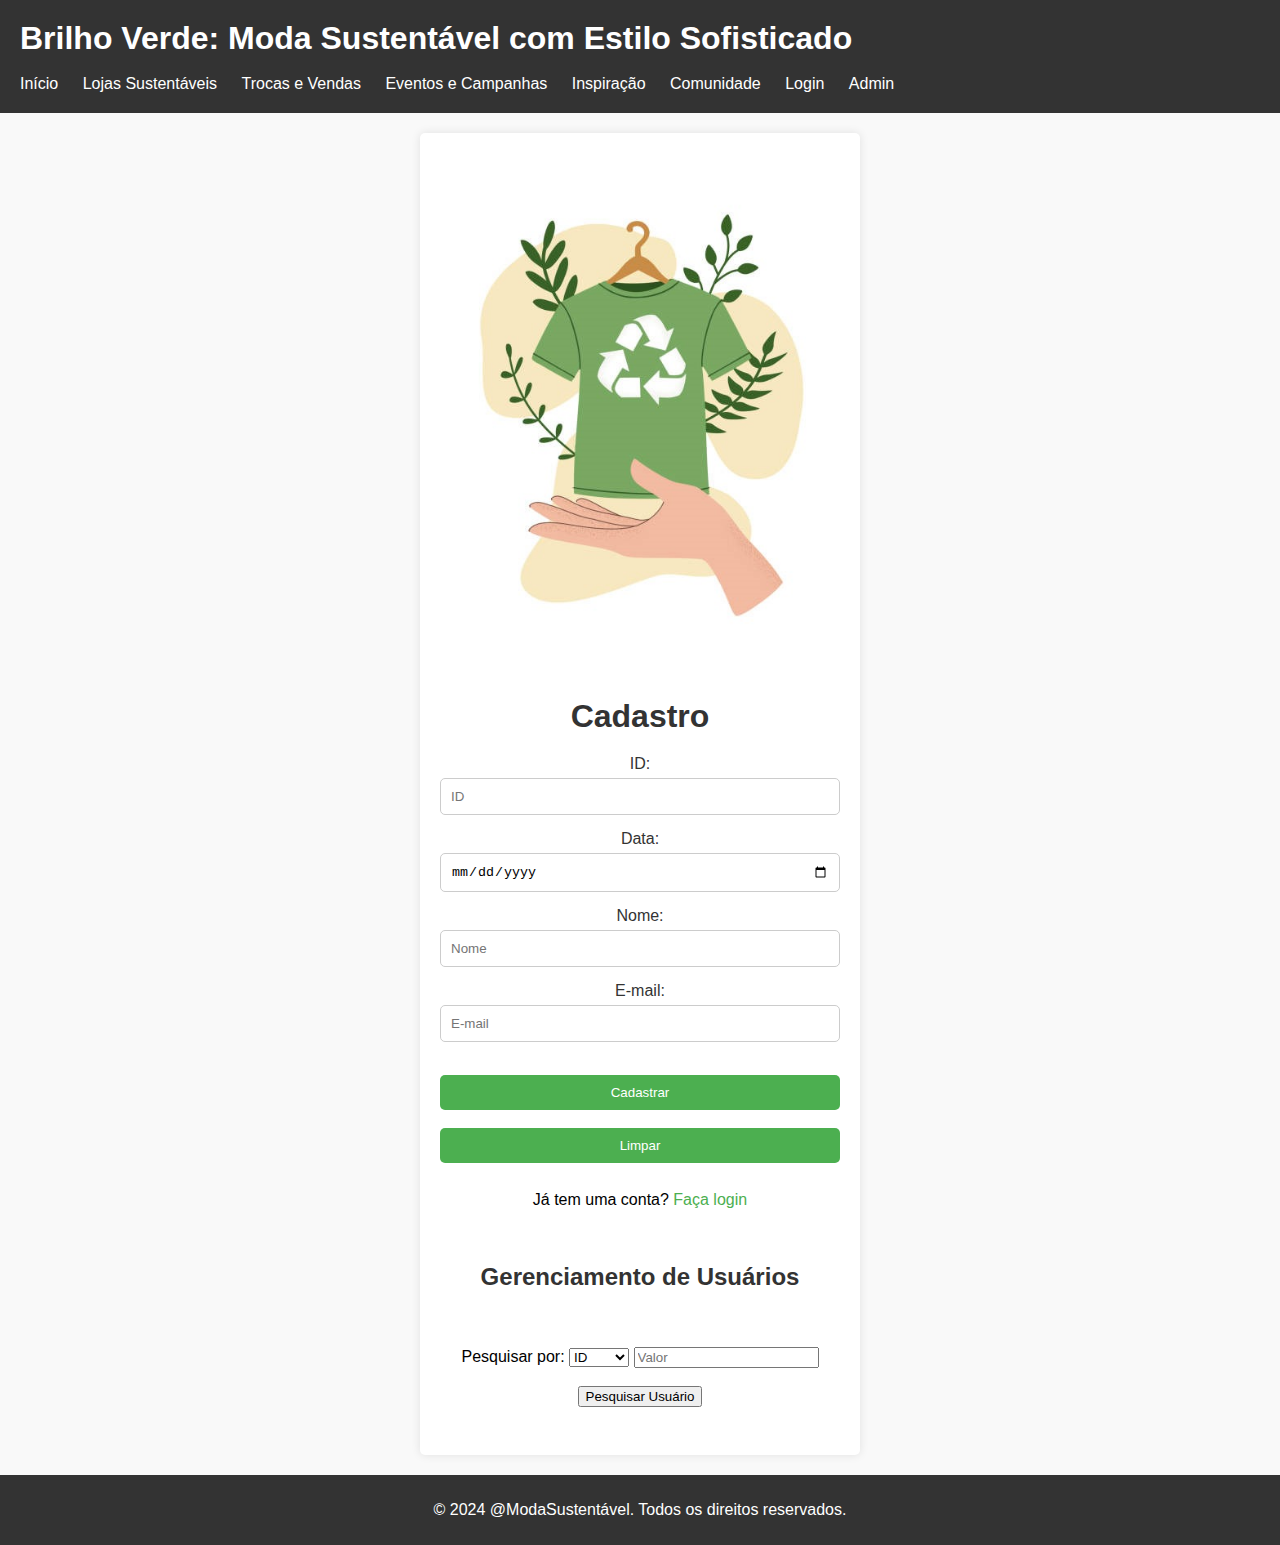
==== admin.html @ ebd2dcc5 "Update admin.html" ====
<!DOCTYPE html>
<html lang="pt-br">
<head>
  <meta charset="UTF-8">
  <meta name="viewport" content="width=device-width, initial-scale=1.0">
  <title>Brilho Verde: Moda Sustentável</title>
  <link rel="stylesheet" href="styles2.css">
</head>
<body>
  <header>
    <h1>Brilho Verde: Moda Sustentável com Estilo Sofisticado</h1>
    <br>
    <nav>
      <ul>
        <li><a href="principal.html">Início</a></li>
        <li><a href="#">Lojas Sustentáveis</a></li>
        <li><a href="#">Trocas e Vendas</a></li>
        <li><a href="#">Eventos e Campanhas</a></li>
        <li><a href="#">Inspiração</a></li>
        <li><a href="#">Comunidade</a></li>
        <li><a href="index.html">Login</a></li>
        <li><a href="admin.html">Admin</a></li>
      </ul>
    </nav>
  </header>
  
  <div class="main-content">
    <section class="form-section">
      <div class="login-container">
        <img src="img/cadastroNovo.jpg" alt="Fashion" class="cadastro-image">
        <form class="login-form" onsubmit="handleFormSubmit(); return false;">
          <h1>Cadastro</h1>
          <label for="id">ID:</label>
          <input type="text" id="id" name="id" placeholder="ID" required>
          <label for="date">Data:</label>
          <input type="date" id="date" name="date" required>
          <label for="name">Nome:</label>
          <input type="text" id="name" name="name" placeholder="Nome" required>
          <label for="email">E-mail:</label>
          <input type="email" id="email" name="email" placeholder="E-mail" required>
          <br> <br>
          <button type="submit">Cadastrar</button>
          <br> <br>
          <button type="button" onclick="clearForm()">Limpar</button>
          <br> <br>
          <p class="login-link">Já tem uma conta? <a href="index.html">Faça login</a></p>
        </form>

        <br>
        <h2>Gerenciamento de Usuários</h2>
        <br> <br>
        <label for="searchAttribute">Pesquisar por:</label>
        <select id="searchAttribute">
          <option value="id">ID</option>
          <option value="date">Data</option>
          <option value="name">Nome</option>
          <option value="email">E-mail</option>
        </select>
        <input type="text" id="searchValue" placeholder="Valor">
        <br> <br>
        <button onclick="handleSearchUser()">Pesquisar Usuário</button>
        <br> <br>
        <div id="searchResult"></div>
      </div>
    </section>
  </div>
  
  <footer>
    <p>&copy; 2024 @ModaSustentável. Todos os direitos reservados.</p>
  </footer>

  <script>
    function saveData() {
      const id = document.getElementById('id').value;
      const date = document.getElementById('date').value;
      const name = document.getElementById('name').value;
      const email = document.getElementById('email').value;
      
      const user = { id, date, name, email };
      
      let users = JSON.parse(localStorage.getItem('users')) || [];
      users.push(user);
      localStorage.setItem('users', JSON.stringify(users));
    }

    function clearForm() {
      document.getElementById('id').value = '';
      document.getElementById('date').value = '';
      document.getElementById('name').value = '';
      document.getElementById('email').value = '';
    }

    function handleFormSubmit() {
      saveData();
      clearForm();
      alert('Dados cadastrados com sucesso!');
      redirectToMainPage();
    }

    function redirectToMainPage() {
      window.location.href = "index.html";
    }

    function handleDeleteUser() {
      const userId = document.getElementById('userId').value;
      if (userId) {
        deleteUser(userId);
      } else {
        alert('Por favor, insira um ID de usuário válido.');
      }
    }

    function clearAllUsers() {
      localStorage.removeItem('users');
      alert('Todos os usuários foram excluídos!');
    }

    function searchUser(attribute, value) {
      let users = JSON.parse(localStorage.getItem('users')) || [];
      return users.filter(user => user[attribute] === value);
    }

    function searchAndDisplayUser() {
      const attribute = document.getElementById('searchAttribute').value;
      const value = document.getElementById('searchValue').value;
      
      const users = searchUser(attribute, value);
      
      const resultDiv = document.getElementById('searchResult');
      resultDiv.innerHTML = '';
      
      if (users.length > 0) {
        users.forEach(user => {
          resultDiv.innerHTML += `Usuário encontrado: ${user.name}, Data: ${user.date}, ID: ${user.id}<br>`;
        });
      } else {
        resultDiv.innerHTML = 'Nenhum usuário encontrado.';
      }
    }

    function handleSearchUser() {
      searchAndDisplayUser();
    }
  </script>

</body>
</html>
---- styles2.css ----
body {
  font-family: Arial, sans-serif;
  margin: 0;
  padding: 0;
  background-color: #f9f9f9;
}

header {
  background-color: #333;
  color: #fff;
  padding: 20px;
}

header h1 {
  margin: 0;
}

nav ul {
  list-style-type: none;
  margin: 0;
  padding: 0;
}

nav ul li {
  display: inline;
  margin-right: 20px;
}

nav ul li a {
  color: #fff;
  text-decoration: none;
}

.main-content {
  display: flex;
  justify-content: center; /* Centraliza horizontalmente */
  align-items: center; /* Centraliza verticalmente */
  padding: 20px;
}

.login-container {
  width: 100%;
  max-width: 400px;
  padding: 20px;
  background-color: #fff;
  border-radius: 5px;
  box-shadow: 0 0 10px rgba(0, 0, 0, 0.1);
  text-align: center; /* Centraliza o conteúdo dentro do container */
}

.cadastro-image {
  max-width: 100%;
  height: auto;
  margin-bottom: 20px;
}

.login-form {
  width: 100%;
}

.login-form h1 {
  margin-bottom: 20px;
  color: #333;
}

.login-form label {
  display: block;
  margin-bottom: 5px;
  color: #333;
}

.login-form input {
  width: calc(100% - 22px); /* Considera o padding de 10px em cada lado */
  margin-bottom: 15px;
  padding: 10px;
  border: 1px solid #ccc;
  border-radius: 5px;
}

.login-form button {
  width: 100%;
  padding: 10px;
  background-color: #4CAF50;
  color: white;
  border: none;
  border-radius: 5px;
  cursor: pointer;
}

.login-form button:hover {
  background-color: #45a049;
}

.login-link {
  margin-top: 10px;
}

.login-link a {
  color: #4CAF50;
  text-decoration: none;
}

.login-link a:hover {
  text-decoration: underline;
}

h2 {
  color: #333;
}

#searchResult {
  margin-top: 10px;
  color: #333;
}

footer {
  background-color: #333;
  color: #fff;
  text-align: center;
  padding: 10px;
}
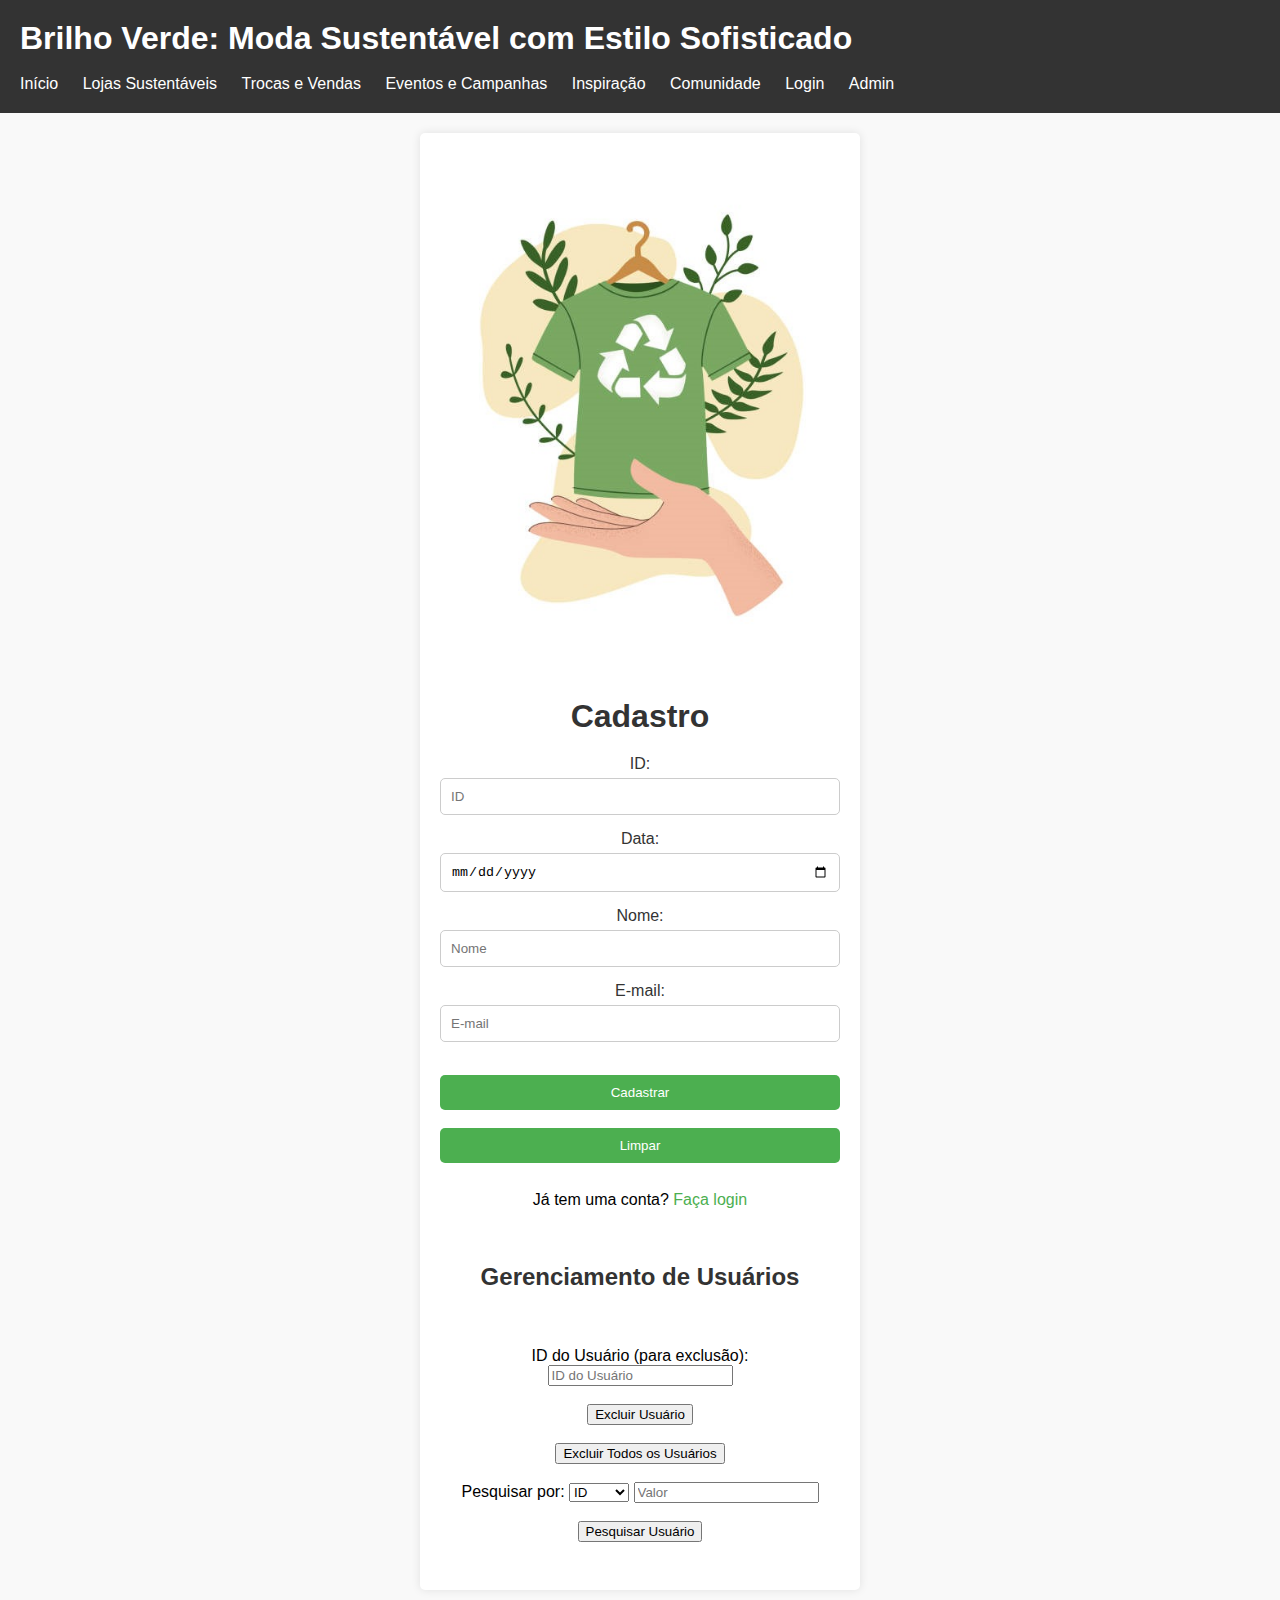
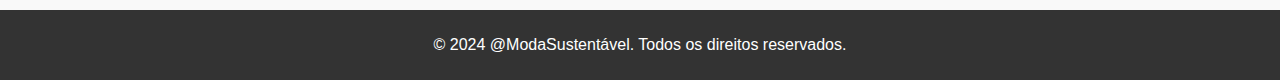
==== commit f9f8cb7a: "Update admin.html" ====
--- a/admin.html
+++ b/admin.html
@@ -49,6 +49,15 @@
         <br>
         <h2>Gerenciamento de Usuários</h2>
         <br> <br>
+        <label for="userId">ID do Usuário (para exclusão):</label>
+        <input type="text" id="userId" placeholder="ID do Usuário">
+        <br> <br>
+        <button onclick="handleDeleteUser()">Excluir Usuário</button>
+
+        <br><br>
+        <button onclick="clearAllUsers()">Excluir Todos os Usuários</button>
+
+        <br><br>
         <label for="searchAttribute">Pesquisar por:</label>
         <select id="searchAttribute">
           <option value="id">ID</option>
@@ -110,6 +119,18 @@
       }
     }
 
+    function deleteUser(userId) {
+      let users = JSON.parse(localStorage.getItem('users')) || [];
+      const index = users.findIndex(user => user.id === userId);
+      if (index !== -1) {
+        users.splice(index, 1);
+        localStorage.setItem('users', JSON.stringify(users));
+        alert('Usuário excluído com sucesso!');
+      } else {
+        alert('Usuário não encontrado.');
+      }
+    }
+
     function clearAllUsers() {
       localStorage.removeItem('users');
       alert('Todos os usuários foram excluídos!');
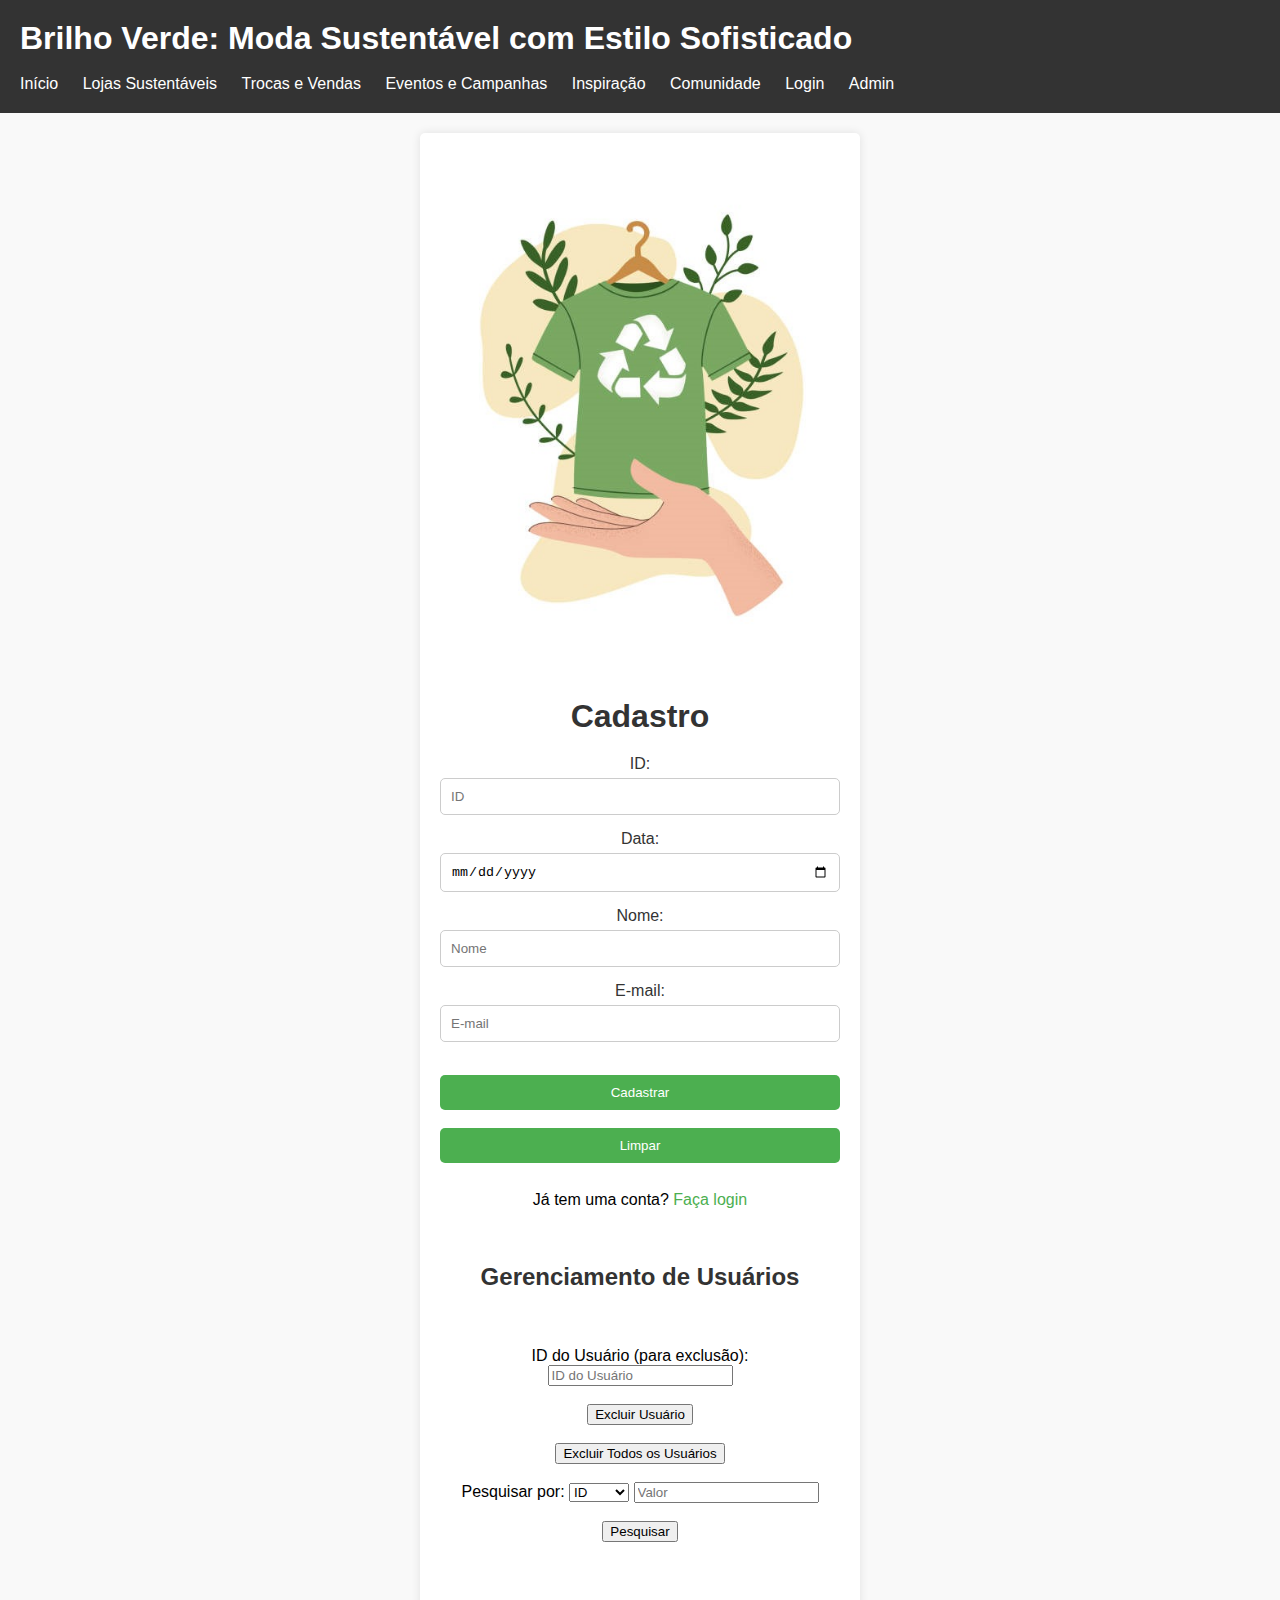
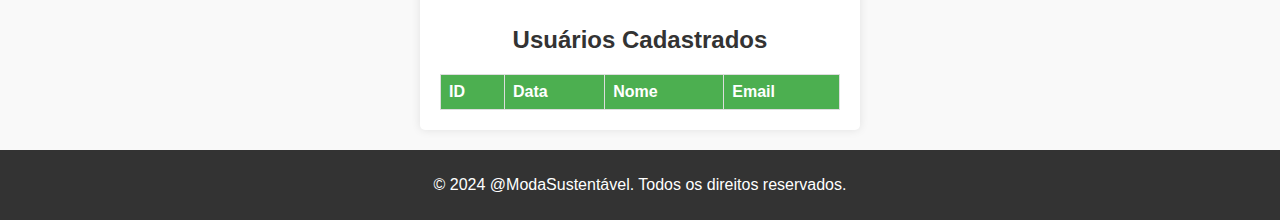
==== commit 580c74a6: "Update admin.html" ====
--- a/admin.html
+++ b/admin.html
@@ -67,9 +67,24 @@
         </select>
         <input type="text" id="searchValue" placeholder="Valor">
         <br> <br>
-        <button onclick="handleSearchUser()">Pesquisar Usuário</button>
+        <button onclick="handleSearchUser()">Pesquisar</button>
         <br> <br>
         <div id="searchResult"></div>
+        
+        <br> <br>
+        <h2>Usuários Cadastrados</h2>
+        <table id="userTable">
+          <thead>
+            <tr>
+              <th>ID</th>
+              <th>Data</th>
+              <th>Nome</th>
+              <th>Email</th>
+            </tr>
+          </thead>
+          <tbody>
+          </tbody>
+        </table>
       </div>
     </section>
   </div>
@@ -90,6 +105,7 @@
       let users = JSON.parse(localStorage.getItem('users')) || [];
       users.push(user);
       localStorage.setItem('users', JSON.stringify(users));
+      displayUsers();
     }
 
     function clearForm() {
@@ -126,6 +142,7 @@
         users.splice(index, 1);
         localStorage.setItem('users', JSON.stringify(users));
         alert('Usuário excluído com sucesso!');
+        displayUsers();
       } else {
         alert('Usuário não encontrado.');
       }
@@ -134,6 +151,7 @@
     function clearAllUsers() {
       localStorage.removeItem('users');
       alert('Todos os usuários foram excluídos!');
+      displayUsers();
     }
 
     function searchUser(attribute, value) {
@@ -162,6 +180,25 @@
     function handleSearchUser() {
       searchAndDisplayUser();
     }
+
+    function displayUsers() {
+      let users = JSON.parse(localStorage.getItem('users')) || [];
+      const userTableBody = document.getElementById('userTable').querySelector('tbody');
+      userTableBody.innerHTML = '';
+      users.forEach(user => {
+        let row = `<tr>
+                    <td>${user.id}</td>
+                    <td>${user.date}</td>
+                    <td>${user.name}</td>
+                    <td>${user.email}</td>
+                   </tr>`;
+        userTableBody.innerHTML += row;
+      });
+    }
+
+    window.onload = function() {
+      displayUsers();
+    }
   </script>
 
 </body>
--- a/styles2.css
+++ b/styles2.css
@@ -119,3 +119,29 @@
   text-align: center;
   padding: 10px;
 }
+
+/* Estilo da tabela */
+table {
+  width: 100%;
+  border-collapse: collapse;
+  margin-top: 20px;
+}
+
+table th, table td {
+  border: 1px solid #ddd;
+  padding: 8px;
+  text-align: left;
+}
+
+table th {
+  background-color: #4CAF50;
+  color: white;
+}
+
+table tr:nth-child(even) {
+  background-color: #f2f2f2;
+}
+
+table tr:hover {
+  background-color: #ddd;
+}
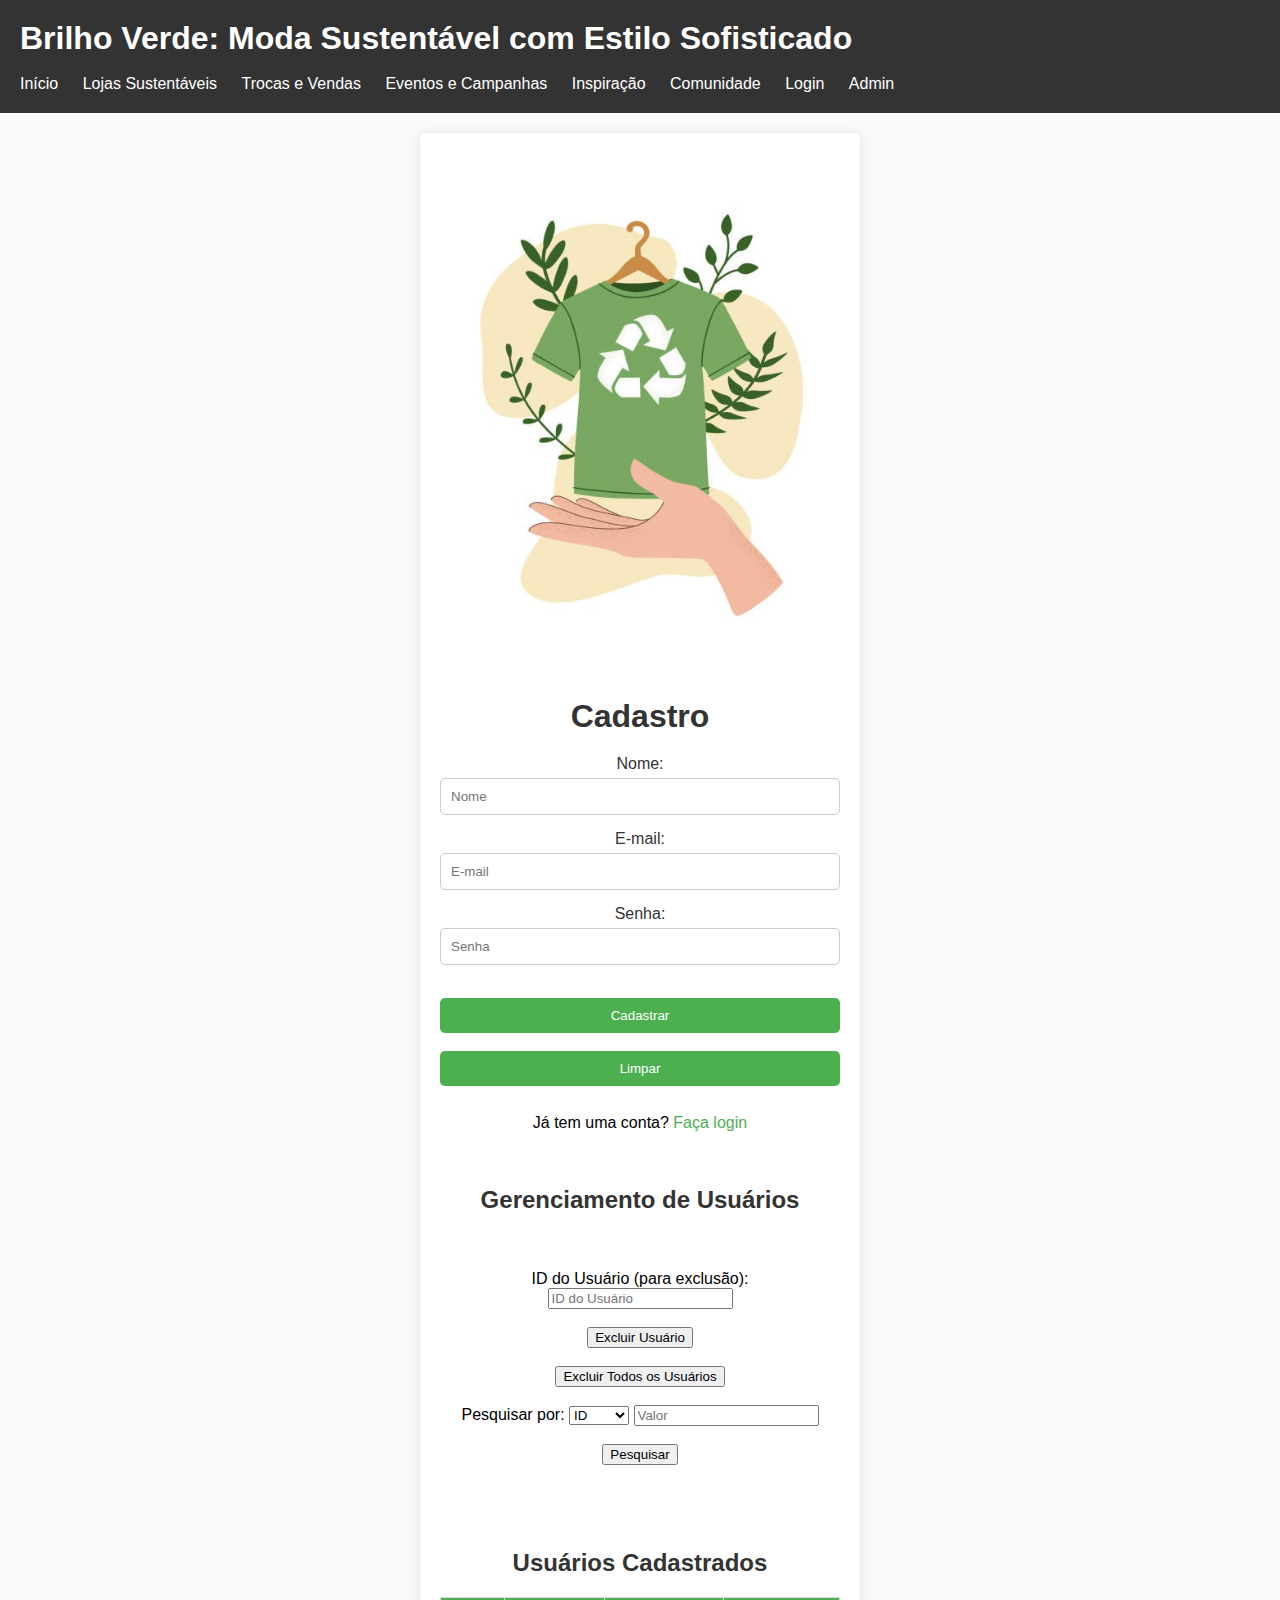
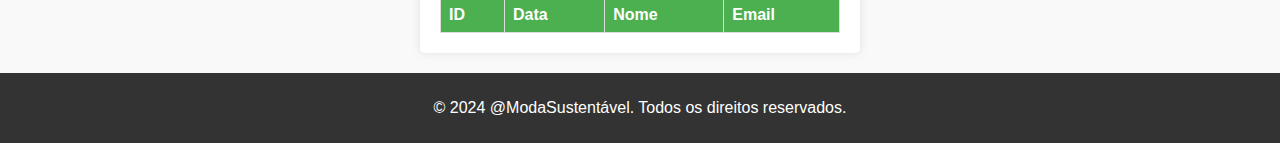
==== commit ad9da062: "Update admin.html" ====
--- a/admin.html
+++ b/admin.html
@@ -1,15 +1,19 @@
 <!DOCTYPE html>
 <html lang="pt-br">
 <head>
+  <!-- Meta tags básicas -->
   <meta charset="UTF-8">
   <meta name="viewport" content="width=device-width, initial-scale=1.0">
   <title>Brilho Verde: Moda Sustentável</title>
+  <!-- Link para o arquivo de estilos CSS -->
   <link rel="stylesheet" href="styles2.css">
 </head>
 <body>
+  <!-- Cabeçalho da página -->
   <header>
     <h1>Brilho Verde: Moda Sustentável com Estilo Sofisticado</h1>
     <br>
+    <!-- Navegação principal -->
     <nav>
       <ul>
         <li><a href="principal.html">Início</a></li>
@@ -24,20 +28,21 @@
     </nav>
   </header>
   
+  <!-- Conteúdo principal -->
   <div class="main-content">
     <section class="form-section">
       <div class="login-container">
+        <!-- Imagem ilustrativa ao lado do formulário -->
         <img src="img/cadastroNovo.jpg" alt="Fashion" class="cadastro-image">
+        <!-- Formulário de cadastro -->
         <form class="login-form" onsubmit="handleFormSubmit(); return false;">
           <h1>Cadastro</h1>
-          <label for="id">ID:</label>
-          <input type="text" id="id" name="id" placeholder="ID" required>
-          <label for="date">Data:</label>
-          <input type="date" id="date" name="date" required>
           <label for="name">Nome:</label>
           <input type="text" id="name" name="name" placeholder="Nome" required>
           <label for="email">E-mail:</label>
           <input type="email" id="email" name="email" placeholder="E-mail" required>
+          <label for="password">Senha:</label>
+          <input type="password" id="password" name="password" placeholder="Senha" required>
           <br> <br>
           <button type="submit">Cadastrar</button>
           <br> <br>
@@ -49,6 +54,7 @@
         <br>
         <h2>Gerenciamento de Usuários</h2>
         <br> <br>
+        <!-- Campo para exclusão de usuário por ID -->
         <label for="userId">ID do Usuário (para exclusão):</label>
         <input type="text" id="userId" placeholder="ID do Usuário">
         <br> <br>
@@ -58,10 +64,10 @@
         <button onclick="clearAllUsers()">Excluir Todos os Usuários</button>
 
         <br><br>
+        <!-- Campos para pesquisa de usuários -->
         <label for="searchAttribute">Pesquisar por:</label>
         <select id="searchAttribute">
           <option value="id">ID</option>
-          <option value="date">Data</option>
           <option value="name">Nome</option>
           <option value="email">E-mail</option>
         </select>
@@ -69,10 +75,12 @@
         <br> <br>
         <button onclick="handleSearchUser()">Pesquisar</button>
         <br> <br>
+        <!-- Div para exibir os resultados da pesquisa -->
         <div id="searchResult"></div>
         
         <br> <br>
         <h2>Usuários Cadastrados</h2>
+        <!-- Tabela para exibir todos os usuários cadastrados -->
         <table id="userTable">
           <thead>
             <tr>
@@ -89,32 +97,39 @@
     </section>
   </div>
   
+  <!-- Rodapé da página -->
   <footer>
     <p>&copy; 2024 @ModaSustentável. Todos os direitos reservados.</p>
   </footer>
 
+  <!-- Scripts JavaScript -->
   <script>
+    // Função para salvar dados no localStorage
     function saveData() {
-      const id = document.getElementById('id').value;
-      const date = document.getElementById('date').value;
       const name = document.getElementById('name').value;
       const email = document.getElementById('email').value;
-      
-      const user = { id, date, name, email };
-      
-      let users = JSON.parse(localStorage.getItem('users')) || [];
+      const password = document.getElementById('password').value;
+      
+      let users = JSON.parse(localStorage.getItem('users')) || [];
+      const id = users.length ? users[users.length - 1].id + 1 : 1; // Gerando ID auto-incrementado
+      
+      const date = new Date().toLocaleDateString(); // Obtendo a data atual
+      
+      const user = { id, date, name, email, password };
+      
       users.push(user);
       localStorage.setItem('users', JSON.stringify(users));
       displayUsers();
     }
 
+    // Função para limpar o formulário
     function clearForm() {
-      document.getElementById('id').value = '';
-      document.getElementById('date').value = '';
       document.getElementById('name').value = '';
       document.getElementById('email').value = '';
-    }
-
+      document.getElementById('password').value = '';
+    }
+
+    // Função para lidar com o envio do formulário
     function handleFormSubmit() {
       saveData();
       clearForm();
@@ -122,10 +137,12 @@
       redirectToMainPage();
     }
 
+    // Função para redirecionar para a página principal
     function redirectToMainPage() {
       window.location.href = "index.html";
     }
 
+    // Função para lidar com a exclusão de um usuário específico
     function handleDeleteUser() {
       const userId = document.getElementById('userId').value;
       if (userId) {
@@ -135,9 +152,10 @@
       }
     }
 
+    // Função para excluir um usuário específico
     function deleteUser(userId) {
       let users = JSON.parse(localStorage.getItem('users')) || [];
-      const index = users.findIndex(user => user.id === userId);
+      const index = users.findIndex(user => user.id == userId);
       if (index !== -1) {
         users.splice(index, 1);
         localStorage.setItem('users', JSON.stringify(users));
@@ -148,17 +166,20 @@
       }
     }
 
+    // Função para excluir todos os usuários
     function clearAllUsers() {
       localStorage.removeItem('users');
       alert('Todos os usuários foram excluídos!');
       displayUsers();
     }
 
+    // Função para buscar usuários com base em um atributo específico
     function searchUser(attribute, value) {
       let users = JSON.parse(localStorage.getItem('users')) || [];
       return users.filter(user => user[attribute] === value);
     }
 
+    // Função para buscar e exibir usuários
     function searchAndDisplayUser() {
       const attribute = document.getElementById('searchAttribute').value;
       const value = document.getElementById('searchValue').value;
@@ -177,10 +198,12 @@
       }
     }
 
+    // Função para lidar com a pesquisa de usuários
     function handleSearchUser() {
       searchAndDisplayUser();
     }
 
+    // Função para exibir todos os usuários na tabela
     function displayUsers() {
       let users = JSON.parse(localStorage.getItem('users')) || [];
       const userTableBody = document.getElementById('userTable').querySelector('tbody');
@@ -196,6 +219,7 @@
       });
     }
 
+    // Executa ao carregar a página para exibir os usuários salvos
     window.onload = function() {
       displayUsers();
     }
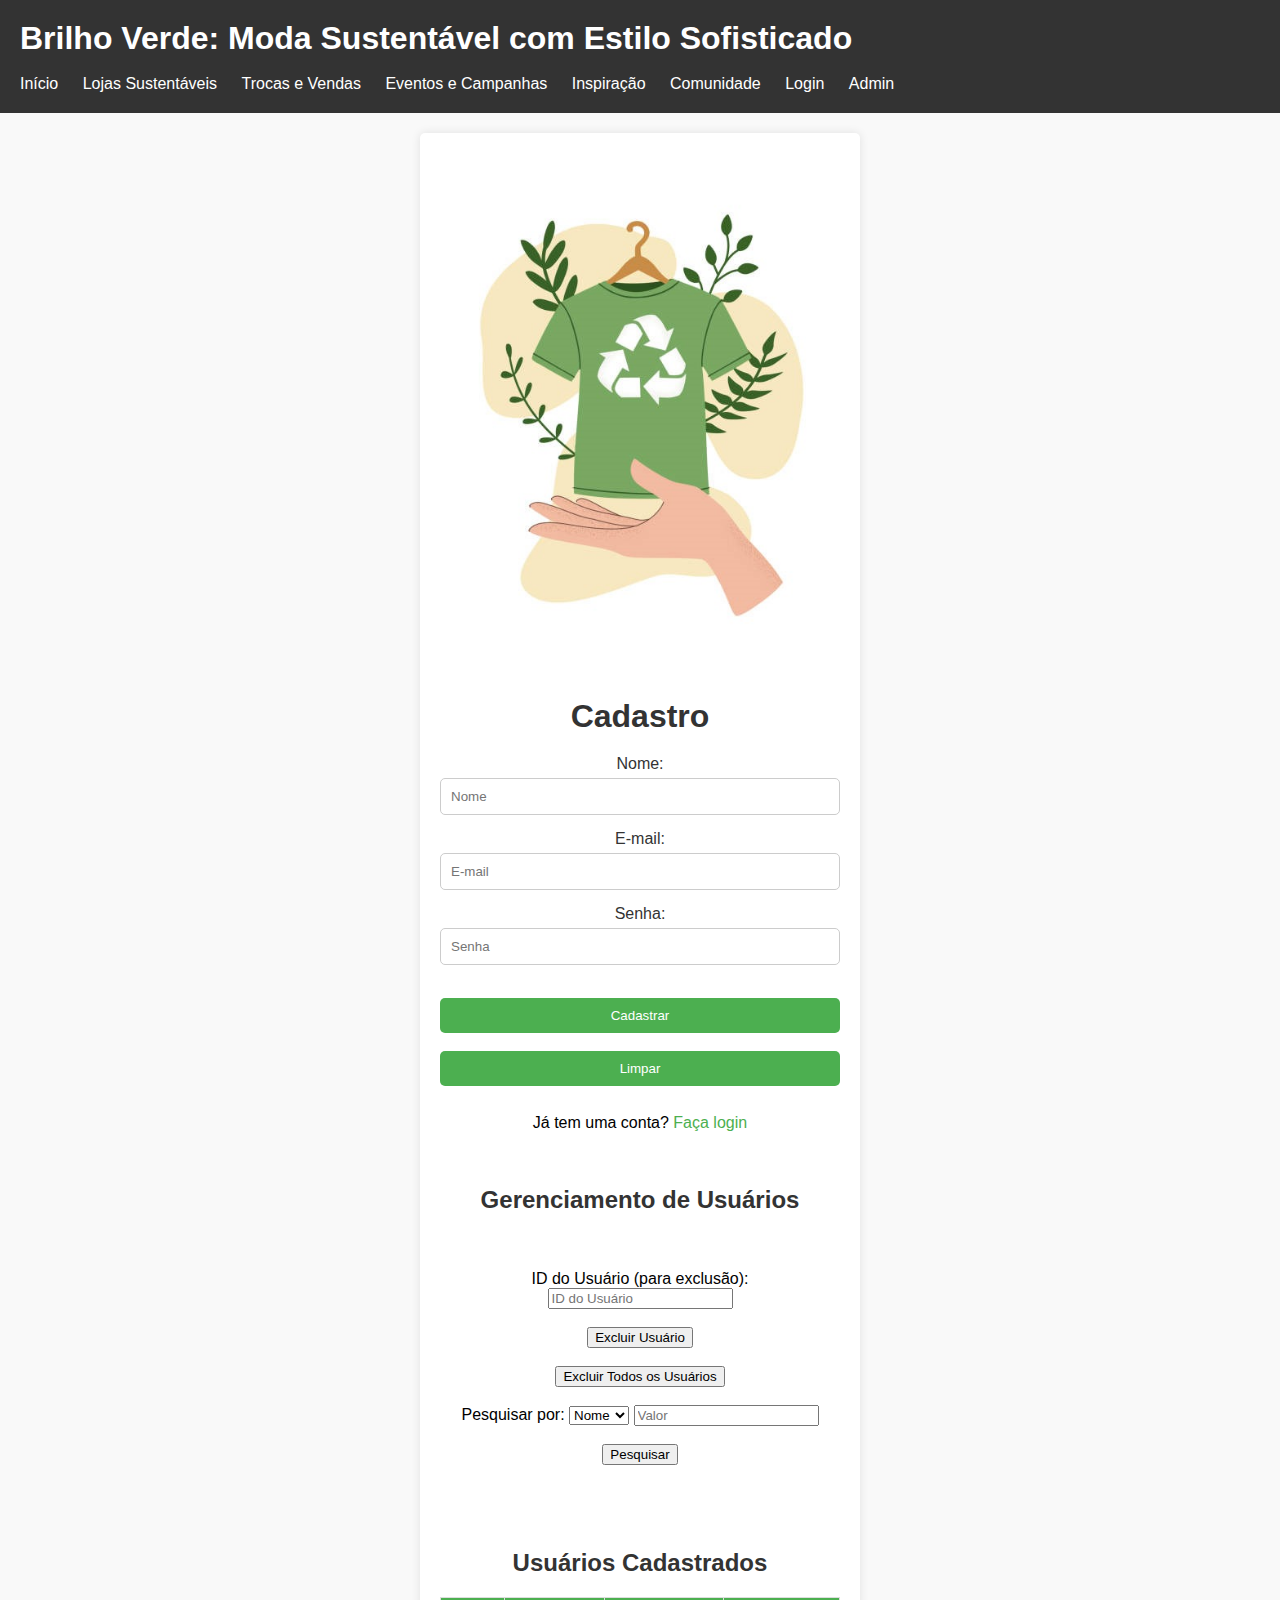
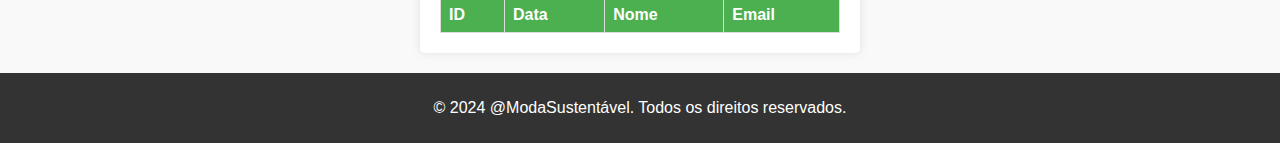
==== commit 985a2400: "Update admin.html" ====
--- a/admin.html
+++ b/admin.html
@@ -67,7 +67,6 @@
         <!-- Campos para pesquisa de usuários -->
         <label for="searchAttribute">Pesquisar por:</label>
         <select id="searchAttribute">
-          <option value="id">ID</option>
           <option value="name">Nome</option>
           <option value="email">E-mail</option>
         </select>
@@ -181,22 +180,29 @@
 
     // Função para buscar e exibir usuários
     function searchAndDisplayUser() {
-      const attribute = document.getElementById('searchAttribute').value;
-      const value = document.getElementById('searchValue').value;
-      
-      const users = searchUser(attribute, value);
-      
-      const resultDiv = document.getElementById('searchResult');
-      resultDiv.innerHTML = '';
-      
-      if (users.length > 0) {
-        users.forEach(user => {
-          resultDiv.innerHTML += `Usuário encontrado: ${user.name}, Data: ${user.date}, ID: ${user.id}<br>`;
-        });
-      } else {
-        resultDiv.innerHTML = 'Nenhum usuário encontrado.';
-      }
-    }
+  const attribute = document.getElementById('searchAttribute').value;
+  const value = document.getElementById('searchValue').value;
+
+  // Verifica se o valor de pesquisa não está vazio
+  if (value.trim() === '') {
+    alert('Por favor, insira um valor para pesquisar.');
+    return;
+  }
+
+  const users = searchUser(attribute, value);
+
+  const resultDiv = document.getElementById('searchResult');
+  resultDiv.innerHTML = '';
+
+  if (users.length > 0) {
+    users.forEach(user => {
+      resultDiv.innerHTML += `Usuário encontrado: ${user.name}, Data: ${user.date}, ID: ${user.id}<br>`;
+    });
+  } else {
+    resultDiv.innerHTML = 'Nenhum usuário encontrado.';
+  }
+}
+
 
     // Função para lidar com a pesquisa de usuários
     function handleSearchUser() {
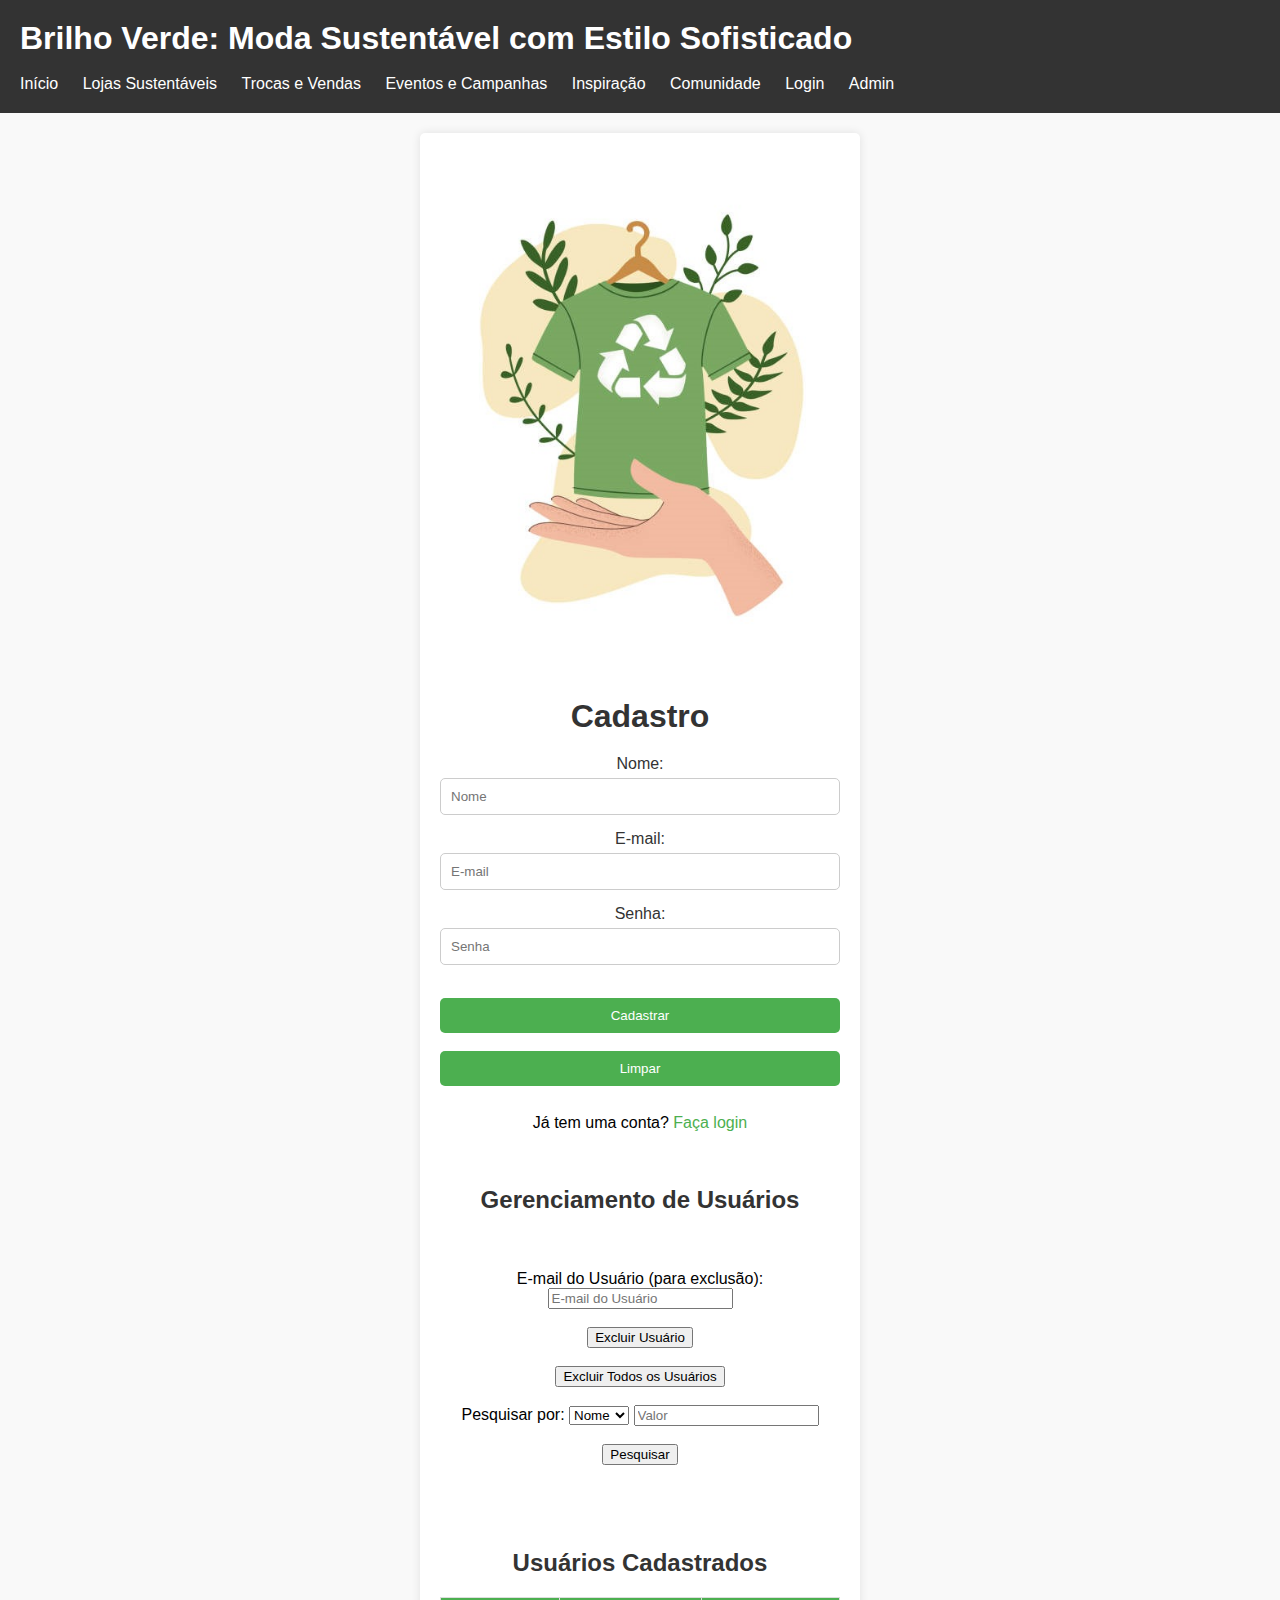
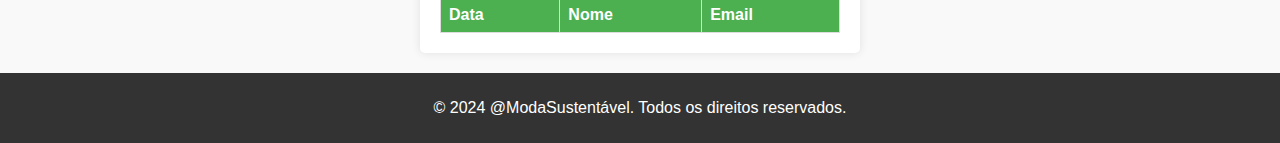
==== commit a4dc92ab: "Update admin.html" ====
--- a/admin.html
+++ b/admin.html
@@ -54,11 +54,11 @@
         <br>
         <h2>Gerenciamento de Usuários</h2>
         <br> <br>
-        <!-- Campo para exclusão de usuário por ID -->
-        <label for="userId">ID do Usuário (para exclusão):</label>
-        <input type="text" id="userId" placeholder="ID do Usuário">
-        <br> <br>
-        <button onclick="handleDeleteUser()">Excluir Usuário</button>
+        <!-- Campo para exclusão de usuário por E-mail -->
+        <label for="userEmail">E-mail do Usuário (para exclusão):</label>
+        <input type="email" id="userEmail" placeholder="E-mail do Usuário">
+        <br> <br>
+        <button onclick="handleDeleteUserByEmail()">Excluir Usuário</button>
 
         <br><br>
         <button onclick="clearAllUsers()">Excluir Todos os Usuários</button>
@@ -83,7 +83,6 @@
         <table id="userTable">
           <thead>
             <tr>
-              <th>ID</th>
               <th>Data</th>
               <th>Nome</th>
               <th>Email</th>
@@ -141,20 +140,20 @@
       window.location.href = "index.html";
     }
 
-    // Função para lidar com a exclusão de um usuário específico
-    function handleDeleteUser() {
-      const userId = document.getElementById('userId').value;
-      if (userId) {
-        deleteUser(userId);
+    // Função para lidar com a exclusão de um usuário específico por e-mail
+    function handleDeleteUserByEmail() {
+      const userEmail = document.getElementById('userEmail').value;
+      if (userEmail) {
+        deleteUserByEmail(userEmail);
       } else {
-        alert('Por favor, insira um ID de usuário válido.');
-      }
-    }
-
-    // Função para excluir um usuário específico
-    function deleteUser(userId) {
-      let users = JSON.parse(localStorage.getItem('users')) || [];
-      const index = users.findIndex(user => user.id == userId);
+        alert('Por favor, insira um e-mail de usuário válido.');
+      }
+    }
+
+    // Função para excluir um usuário específico por e-mail
+    function deleteUserByEmail(userEmail) {
+      let users = JSON.parse(localStorage.getItem('users')) || [];
+      const index = users.findIndex(user => user.email === userEmail);
       if (index !== -1) {
         users.splice(index, 1);
         localStorage.setItem('users', JSON.stringify(users));
@@ -180,29 +179,28 @@
 
     // Função para buscar e exibir usuários
     function searchAndDisplayUser() {
-  const attribute = document.getElementById('searchAttribute').value;
-  const value = document.getElementById('searchValue').value;
-
-  // Verifica se o valor de pesquisa não está vazio
-  if (value.trim() === '') {
-    alert('Por favor, insira um valor para pesquisar.');
-    return;
-  }
-
-  const users = searchUser(attribute, value);
-
-  const resultDiv = document.getElementById('searchResult');
-  resultDiv.innerHTML = '';
-
-  if (users.length > 0) {
-    users.forEach(user => {
-      resultDiv.innerHTML += `Usuário encontrado: ${user.name}, Data: ${user.date}, ID: ${user.id}<br>`;
-    });
-  } else {
-    resultDiv.innerHTML = 'Nenhum usuário encontrado.';
-  }
-}
-
+      const attribute = document.getElementById('searchAttribute').value;
+      const value = document.getElementById('searchValue').value;
+
+      // Verifica se o valor de pesquisa não está vazio
+      if (value.trim() === '') {
+        alert('Por favor, insira um valor para pesquisar.');
+        return;
+      }
+
+      const users = searchUser(attribute, value);
+
+      const resultDiv = document.getElementById('searchResult');
+      resultDiv.innerHTML = '';
+
+      if (users.length > 0) {
+        users.forEach(user => {
+          resultDiv.innerHTML += `Usuário encontrado: ${user.name}, Data: ${user.date}, ID: ${user.id}<br>`;
+        });
+      } else {
+        resultDiv.innerHTML = 'Nenhum usuário encontrado.';
+      }
+    }
 
     // Função para lidar com a pesquisa de usuários
     function handleSearchUser() {
@@ -216,7 +214,6 @@
       userTableBody.innerHTML = '';
       users.forEach(user => {
         let row = `<tr>
-                    <td>${user.id}</td>
                     <td>${user.date}</td>
                     <td>${user.name}</td>
                     <td>${user.email}</td>
